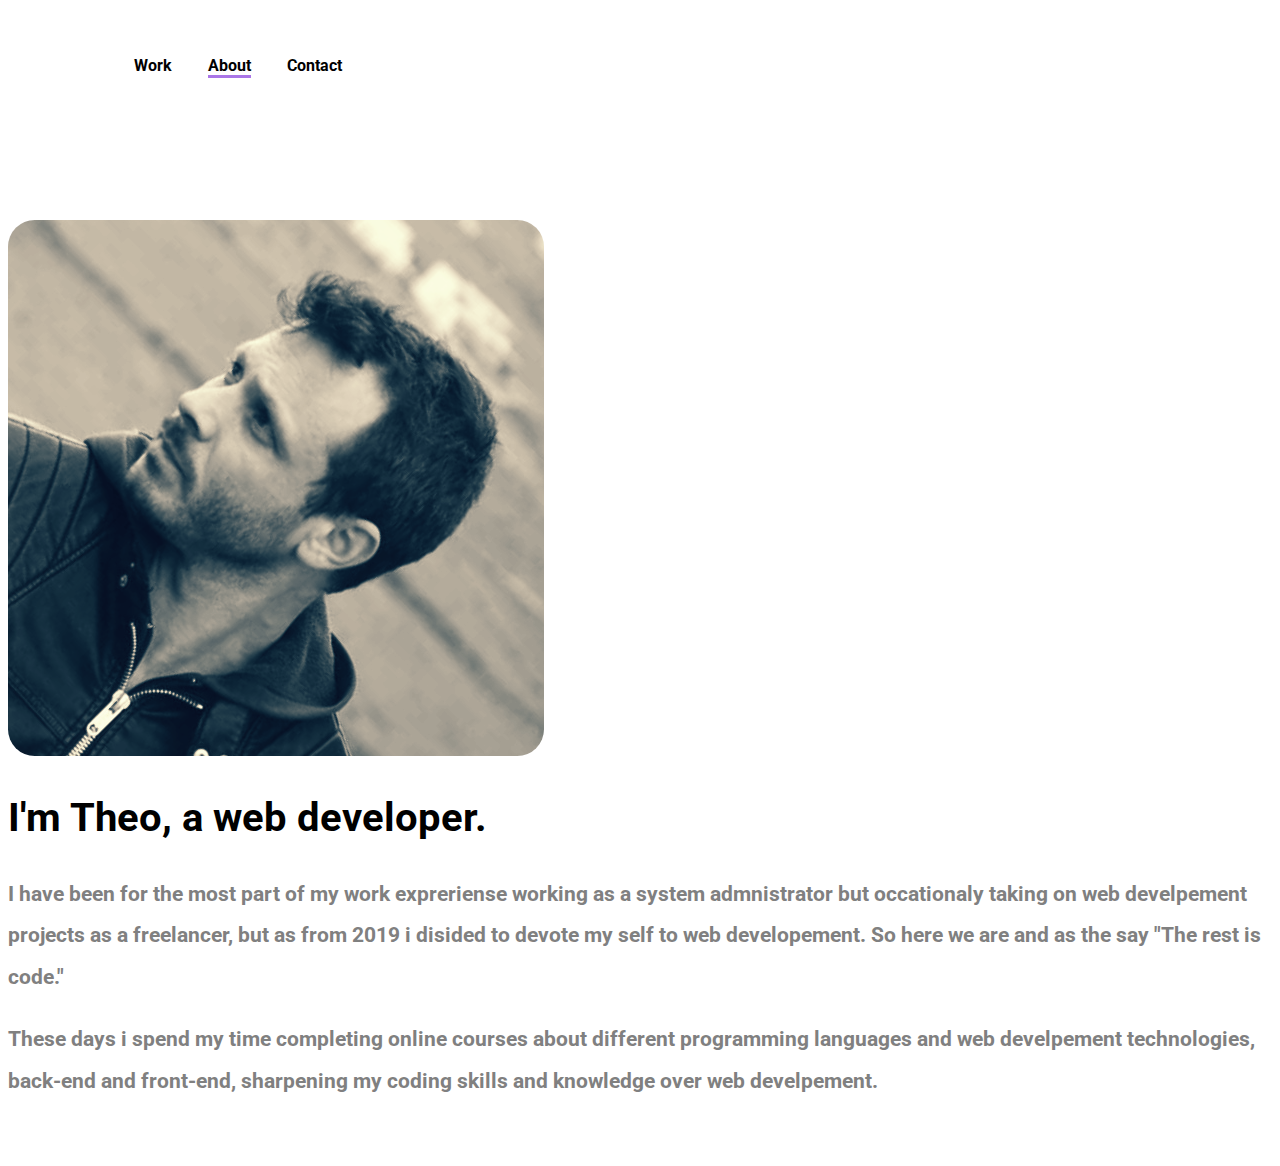
==== about.html @ 27bf8c48 "Updated CV with ReachJs skill" ====
<!doctype html>
<html lang="en">

<head>
  <!-- Required meta tags -->
  <meta charset="utf-8">
  <meta name="viewport" content="width=device-width, initial-scale=1, shrink-to-fit=no">
  <link rel="preconnect" href="https://fonts.gstatic.com">
  <link rel="stylesheet" href="https://use.fontawesome.com/releases/v5.15.1/css/all.css" integrity="sha384-vp86vTRFVJgpjF9jiIGPEEqYqlDwgyBgEF109VFjmqGmIY/Y4HV4d3Gp2irVfcrp" crossorigin="anonymous">
  <link href="https://fonts.googleapis.com/css2?family=Roboto:wght@100&family=Spartan:wght@100&display=swap" rel="stylesheet">
  <!-- Bootstrap CSS -->
  <link rel="stylesheet" href="https://cdn.jsdelivr.net/npm/bootstrap@4.5.3/dist/css/bootstrap.min.css" integrity="sha384-TX8t27EcRE3e/ihU7zmQxVncDAy5uIKz4rEkgIXeMed4M0jlfIDPvg6uqKI2xXr2" crossorigin="anonymous">
  <link rel="stylesheet" href="css/styles.css">
  <title>Welcome.</title>
</head>

<body>
  <!-- Back to top button -->
  <i id="button" class="fas fa-chevron-up"></i>

  <div class=container-fluid>
    <ul>
      <li><a class="m-item hoverItem" href="index.html">Work</a></li>
      <li><a id="p-act" class="m-item active" href="#">About</a></li>
      <li><a class="m-item hoverItem" href="contact.html ">Contact</a></li>
    </ul>
    <a href="https://www.linkedin.com/in/theodosis-james-xylos-b7202160"><i class="fab fa-linkedin"></i></a>

  <div class="container top-container">
    <div class="row">
      <div class="col-lg-6 col-sm-12">
        <img class="profile-pic" src="images/profile_pic.png" alt="Gradient Shape" />
      </div>
      <div class="col-lg-6 col-sm-12">
        <h2 class="about-title">I'm Theo, a web developer.</h1>
          <p class="about-text">I have been for the most part of my work expreriense
            working as a system admnistrator but occationaly taking on web develpement projects as a freelancer, but as from 2019 i disided to devote my self
            to web developement. So here we are and as the say "The rest is code."</p>
          <p class="about-text"> These days i spend my time completing online courses about different programming languages and web develpement technologies,
            back-end and front-end, sharpening my coding skills and knowledge over web develpement.
          </p>
      </div>

    </div>
  </div>

  <script src="https://ajax.googleapis.com/ajax/libs/jquery/3.5.1/jquery.min.js"></script>
  <script src="index.js" charset="utf-8"></script>
</body>

</html>
---- css/styles.css ----
body {
  font-family: 'Roboto', sans-serif;
  font-weight: bold;
}

span {
  display: table;
}

ul {
  padding-top: 2rem;
  padding-left: 10%;
  display: inline-block;
}

li {
  display: inline;
  padding-right: 2rem;
}

a {
  text-decoration: none;
  color: inherit;
}



i {
  position: absolute;
  padding-top: 1rem;
  right: 5%;
  font-size: 2rem;

}

a:hover {
  color: #aa76e7;
  border-bottom: 3px solid #fff;
}

.m-item:hover{
  display: inline-block;
  text-decoration: none;
  border-bottom: 3px solid #aa76e7;

}

input{

border-style: none;
text-align: left;
border-bottom: 2px solid;
}

::placeholder {
  color: #333;
  font-weight: bold;
  text-align: left;
}

.contact-inputs{
  margin: 1rem;
  text-align: center;
  width: 80%;
}



.active{
  border-bottom: 3px solid #aa76e7;
  color: inherit;
  display: inline-block;
}


.top-container {
  margin: 10% auto 5%;
}

.img-shape {
  position: absolute;
  width: 50%;
  left: 35%
}

.primary-title {
  font-weight: bold;
  font-size: 5.5rem;
}

.sub-title {
  font-size: 1.5rem;
  font-weight: bold;
  color: #aaaaaa;
}

.sub2-title {
  font-size: 1.5rem;
  font-weight: bold;
  color: #000;
}

.profile-pic{
  border-radius: 5%;
}

.about-title{
  font-weight: bold;
  font-size: 2.5em;
}

.about-text{
color: grey;
font-weight: bold;
font-size: 1.3em;
line-height: 2;
}

@media only screen and (max-width: 600px) {

  .profile-pic{
    margin-bottom: 5%;
    width: 100%;
  }

  .contact{
    text-align: center;
  }

  .top-container {
    margin: 25% auto 25%;
  }

  .primary-title {
    font-weight: bold;
    font-size: 2.5rem;
  }

  .sub-title {
    font-size: 1.5rem;
    font-weight: bold;
    color: #aaaaaa;
  }

  .img-shape {
    visibility: hidden;
  }

  .cv-container {
    display: inline-block;
  }

  .inL {
    padding-top: 1rem;
    padding-left: 40%;
    font-size: 2rem;
    line-height: 1.4em;
    font-size: 1em;
    display: inline;
    padding: 0 4px;
    color: #fff;
    background-color: #333;
    /*This is the coolest!*/
    -webkit-box-decoration-break: clone;
    box-decoration-break: clone;
  }

  span {
    display: inline-block;
  }

  h2 {
    display: inline;
  }

  ul {
    padding-left: 0;
    padding-top: 1rem;
  }

  li {
    display: inline;
    padding-right: 2rem;
  }


}

.secondary-title {
  font-weight: bold;
  font-size: 2rem;
}

.job-title {
  margin-top: 2rem;
  margin-bottom: 0.5rem;
}

.badge-primary {
  background-color: #aa76e7;
  font-size: 1rem;
}

.badge-secondary {
  font-size: 1rem;
}

/*Scroll ToTop Button*/
#button {
  display: inline-block;
  background-color: #aa76e7;
  color: #fff;
  width: 50px;
  height: 50px;
  text-align: center;
  border-radius: 4px;
  position: fixed;
  bottom: 30px;
  right: 30px;
  transition: background-color .3s,
    opacity .5s, visibility .5s;
  opacity: 0;
  visibility: hidden;
  z-index: 1000;
}

#button::after {
  font-weight: normal;
  font-style: normal;
  font-size: 2em;
  line-height: 50px;
  color: #fff;
}

#button:hover {
  cursor: pointer;
  background-color: #333;
}

#button:active {
  background-color: #555;
}

#button.show {
  opacity: 1;
  visibility: visible;
}
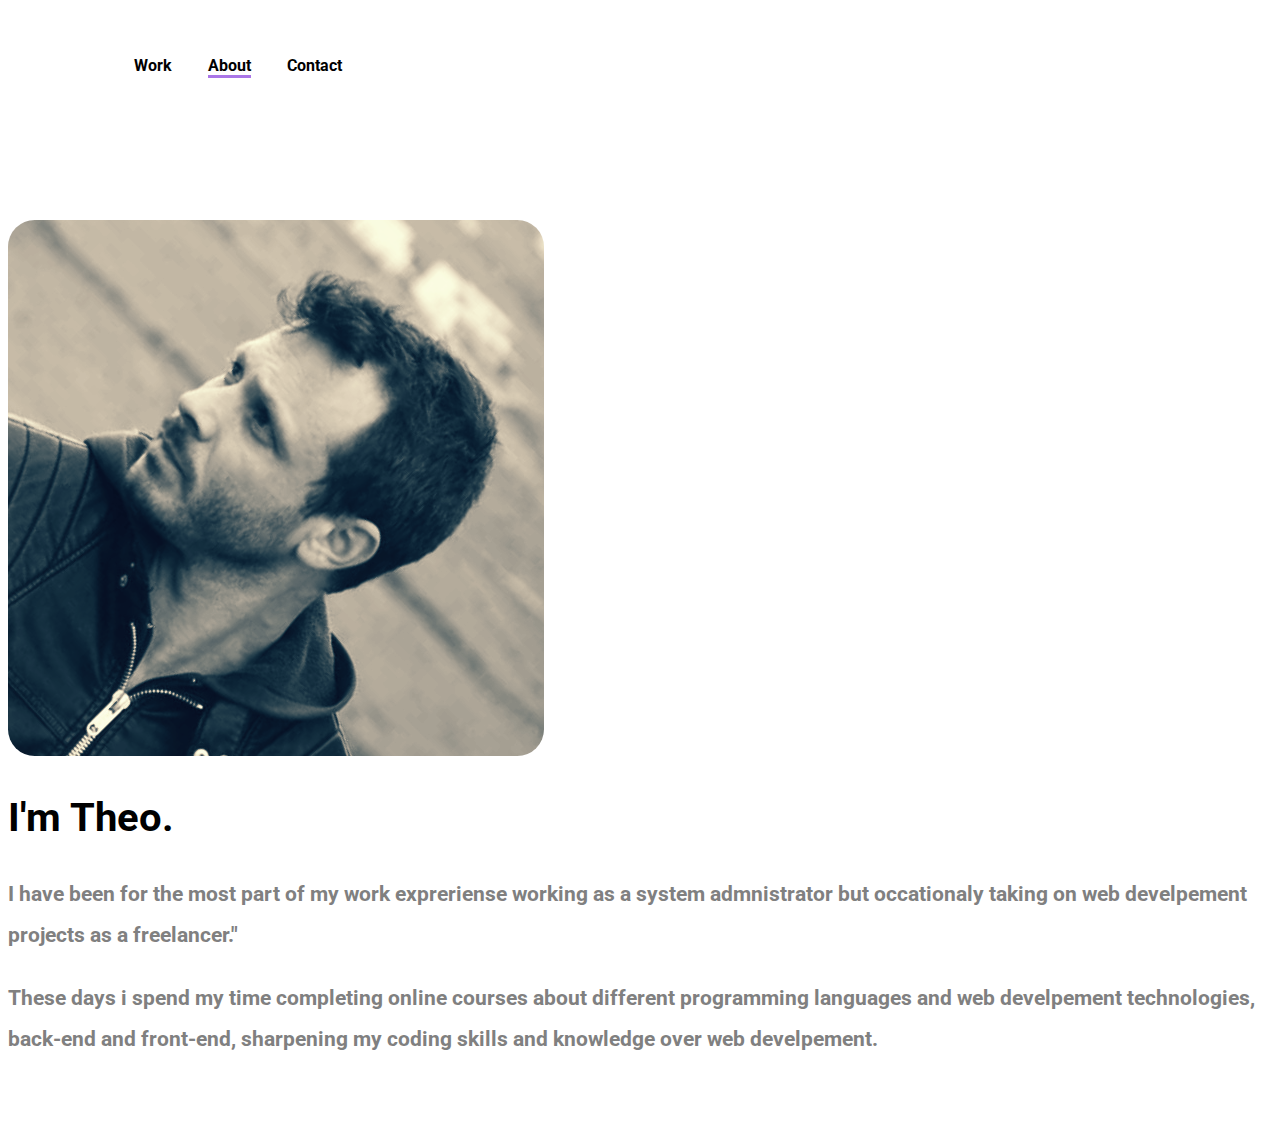
==== commit aeb89c3f: "Update about.html" ====
--- a/about.html
+++ b/about.html
@@ -32,10 +32,9 @@
         <img class="profile-pic" src="images/profile_pic.png" alt="Gradient Shape" />
       </div>
       <div class="col-lg-6 col-sm-12">
-        <h2 class="about-title">I'm Theo, a web developer.</h1>
+        <h2 class="about-title">I'm Theo.</h1>
           <p class="about-text">I have been for the most part of my work expreriense
-            working as a system admnistrator but occationaly taking on web develpement projects as a freelancer, but as from 2019 i disided to devote my self
-            to web developement. So here we are and as the say "The rest is code."</p>
+            working as a system admnistrator but occationaly taking on web develpement projects as a freelancer."</p>
           <p class="about-text"> These days i spend my time completing online courses about different programming languages and web develpement technologies,
             back-end and front-end, sharpening my coding skills and knowledge over web develpement.
           </p>
